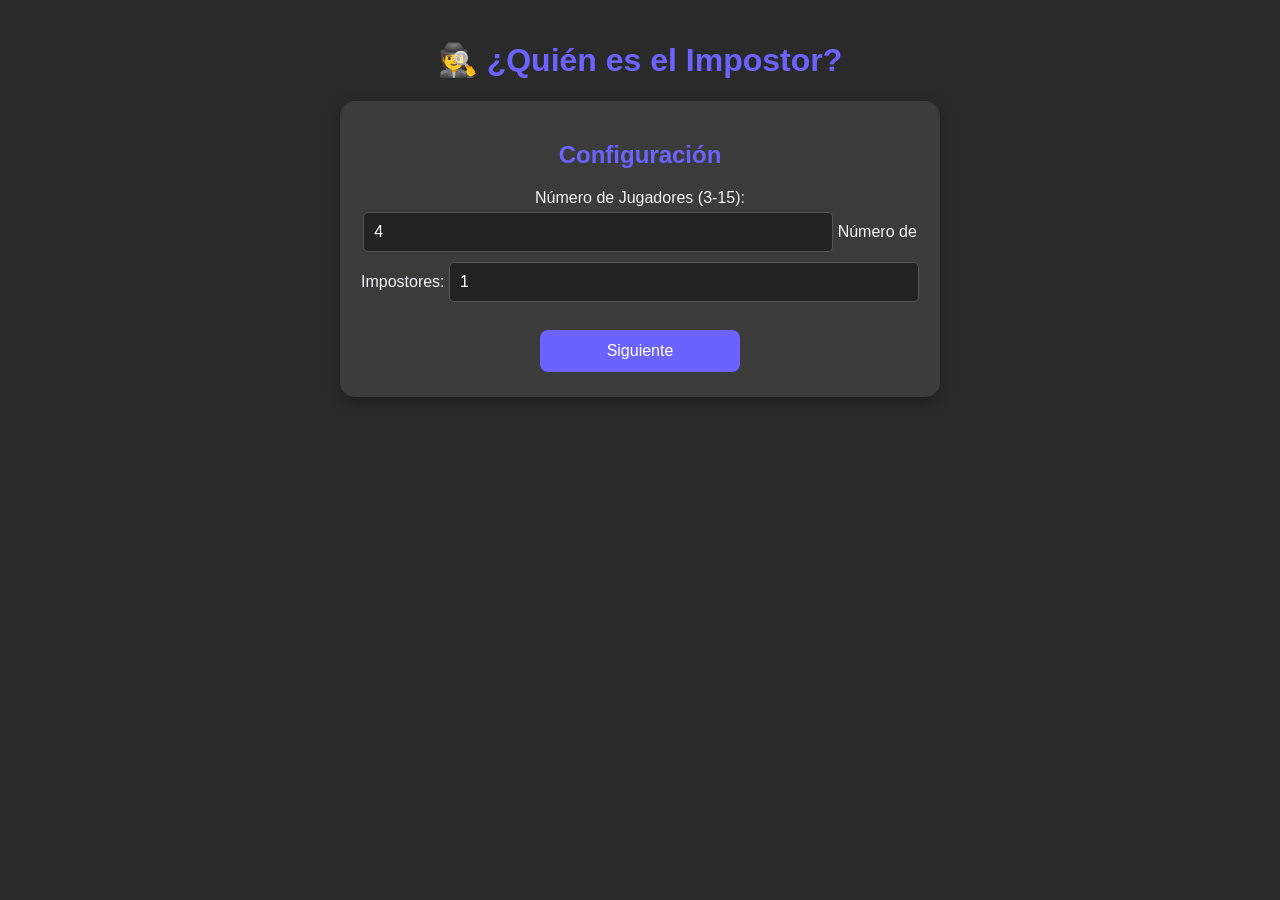
==== quien-es-quien.html @ e9318d91 "Create quien-es-quien.html" ====
<!DOCTYPE html>
<html lang="es">
<head>
    <meta charset="UTF-8">
    <meta name="viewport" content="width=device-width, initial-scale=1.0">
    <title>¿Quién es el Impostor?</title>
    <style>
        :root {
            --primary: #6C63FF;
            --dark: #2A2A2A;
            --light: #F4F4F9;
            --danger: #FF6584;
            --success: #38E54D;
        }

        body {
            font-family: 'Segoe UI', Tahoma, Geneva, Verdana, sans-serif;
            background-color: var(--dark);
            color: var(--light);
            margin: 0;
            display: flex;
            justify-content: center;
            min-height: 100vh;
            text-align: center;
        }

        .container {
            width: 100%;
            max-width: 600px;
            padding: 20px;
        }

        h1, h2 { color: var(--primary); }

        .card {
            background: #3B3B3B;
            padding: 20px;
            border-radius: 15px;
            box-shadow: 0 4px 15px rgba(0,0,0,0.3);
            margin-bottom: 20px;
        }

        button {
            background-color: var(--primary);
            color: white;
            border: none;
            padding: 12px 24px;
            border-radius: 8px;
            font-size: 16px;
            cursor: pointer;
            margin: 5px;
            transition: transform 0.1s;
            width: 100%;
            max-width: 200px;
        }

        button:active { transform: scale(0.95); }
        button.secondary { background-color: #555; }
        button.danger { background-color: var(--danger); }
        button.success { background-color: var(--success); color: #000; font-weight: bold;}

        input, select {
            padding: 10px;
            border-radius: 5px;
            border: 1px solid #555;
            background: #222;
            color: white;
            width: 80%;
            margin: 5px 0;
            font-size: 16px;
        }

        .hidden { display: none; }
        
        .role-reveal {
            font-size: 2em;
            font-weight: bold;
            padding: 40px 0;
            border: 2px dashed #666;
            margin: 20px 0;
            color: var(--danger);
        }

        .word-reveal {
            color: var(--success);
            font-size: 2em;
            font-weight: bold;
        }

        .player-score {
            display: flex;
            justify-content: space-between;
            background: #222;
            padding: 10px;
            margin: 5px 0;
            border-radius: 5px;
            align-items: center;
        }

        .score-btn {
            width: 30px;
            height: 30px;
            padding: 0;
            font-size: 18px;
            margin-left: 10px;
        }

        .tag {
            background: var(--primary);
            font-size: 0.8em;
            padding: 2px 8px;
            border-radius: 10px;
            margin-left: 5px;
        }
    </style>
</head>
<body>

<div class="container">
    <h1>🕵️ ¿Quién es el Impostor?</h1>

    <div id="screen-setup" class="card">
        <h2>Configuración</h2>
        <label>Número de Jugadores (3-15):</label>
        <input type="number" id="num-players" min="3" max="15" value="4">
        
        <label>Número de Impostores:</label>
        <input type="number" id="num-impostors" min="1" max="5" value="1">

        <br><br>
        <button onclick="goToNames()">Siguiente</button>
    </div>

    <div id="screen-names" class="card hidden">
        <h2>Nombres de los Jugadores</h2>
        <div id="names-inputs"></div>
        <br>
        <button onclick="startGameSetup()">Comenzar Juego</button>
        <button class="secondary" onclick="resetApp()">Volver</button>
    </div>

    <div id="screen-category" class="card hidden">
        <h2>Nueva Ronda</h2>
        <p>Selecciona una categoría o elige al azar.</p>
        <select id="category-select"></select>
        <br><br>
        <button class="success" onclick="startRound()">¡Jugar!</button>
        <button class="secondary" onclick="showScores()">Ver Puntajes</button>
    </div>

    <div id="screen-reveal" class="card hidden">
        <h2 id="reveal-title">Turno de...</h2>
        <p>Pasa el dispositivo a <strong id="current-player-name" style="color: var(--primary); font-size: 1.2em;"></strong></p>
        
        <div id="card-content" class="hidden">
            <p>Tu rol es:</p>
            <div id="role-text" class="role-reveal"></div>
            <p id="category-hint" style="font-size: 0.8em; color: #888;"></p>
        </div>

        <button id="btn-show" onclick="revealRole()">Ver mi Rol</button>
        <button id="btn-next" class="hidden" onclick="nextPlayer()">Ocultar y Pasar</button>
    </div>

    <div id="screen-game" class="card hidden">
        <h2>🤔 En Juego...</h2>
        <p>¡Debatan y encuentren al impostor!</p>
        <p>Categoría: <strong id="game-category-display"></strong></p>
        
        <div style="margin-top: 30px; padding: 20px; background: #222; border-radius: 10px;">
            <h3>Herramientas</h3>
            <button class="danger" onclick="revealImpostors()">Revelar Impostores</button>
            
            <div id="impostor-reveal-area" class="hidden">
                <p>Los impostores eran:</p>
                <h3 id="impostor-names" style="color: var(--danger);"></h3>
                <p>La palabra era: <strong id="secret-word" style="color: var(--success);"></strong></p>
                <hr style="border-color: #444;">
                <p>Asignar Puntos:</p>
                <div id="scoring-area"></div>
                <br>
                <button class="success" onclick="goToCategory()">Siguiente Ronda</button>
            </div>
        </div>
    </div>

    <div id="screen-scores" class="card hidden">
        <h2>Tabla de Puntos</h2>
        <div id="scoreboard-list"></div>
        <br>
        <button onclick="goToCategory()">Volver al Juego</button>
    </div>

</div>

<script>
    // --- DATOS (10 Categorías x 40 Palabras) ---
    const database = {
        "Animales": ["León", "Elefante", "Tiburón", "Águila", "Pingüino", "Jirafa", "Koala", "Canguro", "Oso Polar", "Tigre", "Lobo", "Delfín", "Ballena", "Murciélago", "Camello", "Cocodrilo", "Serpiente", "Hormiga", "Abeja", "Mariposa", "Pulpo", "Medusa", "Caballo", "Vaca", "Cerdo", "Gato", "Perro", "Ratón", "Conejo", "Tortuga", "Loro", "Búho", "Flamenco", "Gorila", "Mono", "Panda", "Zorro", "Hipopótamo", "Rinoceronte", "Cebra"],
        "Países": ["Argentina", "Brasil", "España", "Francia", "Italia", "Alemania", "Japón", "China", "Estados Unidos", "México", "Canadá", "Australia", "Rusia", "India", "Egipto", "Sudáfrica", "Inglaterra", "Portugal", "Colombia", "Perú", "Chile", "Uruguay", "Grecia", "Turquía", "Corea del Sur", "Tailandia", "Vietnam", "Marruecos", "Kenia", "Nueva Zelanda", "Suecia", "Noruega", "Finlandia", "Polonia", "Ucrania", "Cuba", "Jamaica", "Venezuela", "Paraguay", "Bolivia"],
        "Profesiones": ["Médico", "Ingeniero", "Abogado", "Maestro", "Policía", "Bombero", "Cocinero", "Carpintero", "Electricista", "Mecánico", "Programador", "Diseñador", "Arquitecto", "Piloto", "Azafata", "Periodista", "Actor", "Músico", "Pintor", "Escritor", "Científico", "Astronauta", "Veterinario", "Dentista", "Psicólogo", "Juez", "Agricultor", "Pescador", "Panadero", "Carnicero", "Fontanero", "Soldado", "Futbolista", "Entrenador", "Jardinero", "Fotógrafo", "Modelo", "Bailarín", "Cantante", "Director"],
        "Comida": ["Pizza", "Hamburguesa", "Sushi", "Tacos", "Paella", "Asado", "Empanadas", "Helado", "Chocolate", "Ensalada", "Sopa", "Espaguetis", "Lasaña", "Pollo Frito", "Papas Fritas", "Huevo Frito", "Tortilla", "Panqueques", "Waffles", "Donas", "Pastel", "Galletas", "Fruta", "Verdura", "Arroz", "Fideos", "Pescado", "Mariscos", "Queso", "Jamón", "Salchicha", "Tocino", "Yogur", "Cereal", "Tostadas", "Sandwich", "Burrito", "Curry", "Ramen", "Ceviche"],
        "Deportes": ["Fútbol", "Baloncesto", "Tenis", "Golf", "Natación", "Atletismo", "Boxeo", "Voleibol", "Béisbol", "Rugby", "Hockey", "Ciclismo", "Esquí", "Snowboard", "Surf", "Skate", "Karate", "Judo", "Taekwondo", "Lucha Libre", "Automovilismo", "Motociclismo", "Gimnasia", "Patinaje", "Remo", "Escalada", "Pesca", "Caza", "Tiro con Arco", "Bolos", "Billar", "Dardos", "Ajedrez", "Ping Pong", "Bádminton", "Balonmano", "Waterpolo", "Equitación", "Póker", "Crossfit"],
        "Objetos de Casa": ["Mesa", "Silla", "Sofá", "Cama", "Armario", "Lámpara", "Espejo", "Alfombra", "Cortina", "Televisor", "Computadora", "Teléfono", "Reloj", "Estufa", "Nevera", "Lavadora", "Secadora", "Microondas", "Licuadora", "Tostadora", "Cafetera", "Plato", "Vaso", "Tenedor", "Cuchillo", "Cuchara", "Sartén", "Olla", "Escoba", "Trapeador", "Aspiradora", "Plancha", "Toalla", "Jabón", "Champú", "Cepillo", "Peine", "Llave", "Puerta", "Ventana"],
        "Películas/Géneros": ["Terror", "Comedia", "Acción", "Romance", "Ciencia Ficción", "Fantasía", "Drama", "Musical", "Documental", "Animación", "Western", "Thriller", "Misterio", "Aventura", "Guerra", "Biografía", "Crimen", "Familia", "Historia", "Deporte", "Superhéroes", "Zombies", "Vampiros", "Espacio", "Viajes en el tiempo", "Robots", "Monstruos", "Magia", "Espías", "Policial", "Catástrofes", "Navidad", "Halloween", "Cortometraje", "Cine Mudo", "Blanco y Negro", "Musical de Disney", "Anime", "Slasher", "Cyberpunk"],
        "Partes del Cuerpo": ["Cabeza", "Ojo", "Oreja", "Nariz", "Boca", "Diente", "Lengua", "Cuello", "Hombro", "Brazo", "Codo", "Mano", "Dedo", "Uña", "Pecho", "Espalda", "Estómago", "Ombligo", "Cadera", "Pierna", "Rodilla", "Tobillo", "Pie", "Talón", "Cerebro", "Corazón", "Pulmón", "Estómago", "Hígado", "Riñón", "Hueso", "Músculo", "Sangre", "Piel", "Pelo", "Barba", "Bigote", "Ceja", "Pestaña", "Garganta"],
        "Transporte": ["Coche", "Camión", "Autobús", "Moto", "Bicicleta", "Tren", "Metro", "Avión", "Helicóptero", "Barco", "Submarino", "Cohete", "Globo Aerostático", "Monopatín", "Patines", "Taxi", "Ambulancia", "Patrulla", "Camión de Bomberos", "Tractor", "Grúa", "Excavadora", "Yate", "Velero", "Canoa", "Kayak", "Crucero", "Teleférico", "Ascensor", "Escalera Mecánica", "Caballo", "Carreta", "Trineo", "Segway", "Dron", "Paracaídas", "Ala Delta", "Jet Ski", "Tranvía", "Funicular"],
        "Marcas Famosas": ["Coca-Cola", "Pepsi", "McDonald's", "Burger King", "Nike", "Adidas", "Puma", "Apple", "Samsung", "Microsoft", "Google", "Amazon", "Facebook", "Twitter", "Instagram", "Toyota", "Ford", "Chevrolet", "Ferrari", "BMW", "Mercedes", "Audi", "Honda", "Sony", "Nintendo", "PlayStation", "Xbox", "Netflix", "Disney", "Marvel", "Lego", "Ikea", "Starbucks", "Zara", "H&M", "Louis Vuitton", "Gucci", "Rolex", "Visa", "Mastercard"]
    };

    // --- ESTADO DEL JUEGO ---
    let players = []; // { name: "...", score: 0 }
    let usedWords = {}; // { "Animales": [0, 5, 2], ... }
    let currentRound = {
        category: "",
        word: "",
        impostorIndices: [],
        playerIndex: 0,
        shuffledPlayers: [] // Para el orden de pasar el teléfono
    };

    // --- FUNCIONES DE INICIO ---
    function init() {
        const select = document.getElementById('category-select');
        select.innerHTML = '<option value="random">🎲 Aleatorio</option>';
        for (const cat in database) {
            select.innerHTML += `<option value="${cat}">${cat}</option>`;
            usedWords[cat] = []; // Inicializar historial
        }
    }

    function resetApp() {
        location.reload();
    }

    function switchScreen(id) {
        document.querySelectorAll('.card').forEach(el => el.classList.add('hidden'));
        document.getElementById(id).classList.remove('hidden');
    }

    function goToNames() {
        const num = parseInt(document.getElementById('num-players').value);
        const imps = parseInt(document.getElementById('num-impostors').value);

        if (imps >= num) {
            alert("¡No puede haber tantos impostores como jugadores!");
            return;
        }

        const container = document.getElementById('names-inputs');
        container.innerHTML = "";
        
        for (let i = 0; i < num; i++) {
            container.innerHTML += `<input type="text" id="pname-${i}" placeholder="Nombre Jugador ${i+1}" value="Jugador ${i+1}">`;
        }

        switchScreen('screen-names');
    }

    function startGameSetup() {
        const num = parseInt(document.getElementById('num-players').value);
        players = [];
        for (let i = 0; i < num; i++) {
            const name = document.getElementById(`pname-${i}`).value;
            players.push({ name: name, score: 0 });
        }
        goToCategory();
    }

    function goToCategory() {
        switchScreen('screen-category');
    }

    // --- LÓGICA DE LA RONDA ---
    function startRound() {
        // 1. Elegir Categoría
        let catSelect = document.getElementById('category-select').value;
        let category = catSelect;
        
        if (catSelect === 'random') {
            const keys = Object.keys(database);
            category = keys[Math.floor(Math.random() * keys.length)];
        }

        // 2. Elegir Palabra (Sin repetir)
        const wordList = database[category];
        let wordIndex;
        let attempts = 0;
        let available = false;

        // Verificar si la categoría está llena
        if (usedWords[category].length >= wordList.length) {
            alert(`¡Se acabaron las palabras de ${category}! Reiniciando historial de esta categoría.`);
            usedWords[category] = [];
        }

        do {
            wordIndex = Math.floor(Math.random() * wordList.length);
            if (!usedWords[category].includes(wordIndex)) {
                available = true;
            }
            attempts++;
        } while (!available && attempts < 100);

        usedWords[category].push(wordIndex);
        const secretWord = wordList[wordIndex];

        // 3. Asignar Impostores
        const numImpostors = parseInt(document.getElementById('num-impostors').value);
        let impostorIndices = [];
        while (impostorIndices.length < numImpostors) {
            let r = Math.floor(Math.random() * players.length);
            if (!impostorIndices.includes(r)) impostorIndices.push(r);
        }

        // 4. Preparar estado
        currentRound = {
            category: category,
            word: secretWord,
            impostorIndices: impostorIndices,
            playerIndex: 0,
            shuffledPlayers: [...Array(players.length).keys()] // 0, 1, 2...
        };

        // UI Reset
        document.getElementById('game-category-display').innerText = category;
        document.getElementById('impostor-reveal-area').classList.add('hidden');
        
        showNextPlayerCard();
    }

    function showNextPlayerCard() {
        if (currentRound.playerIndex >= players.length) {
            switchScreen('screen-game');
            return;
        }

        const pIdx = currentRound.playerIndex;
        const pName = players[pIdx].name;

        document.getElementById('current-player-name').innerText = pName;
        document.getElementById('card-content').classList.add('hidden');
        document.getElementById('btn-show').classList.remove('hidden');
        document.getElementById('btn-next').classList.add('hidden');
        
        switchScreen('screen-reveal');
    }

    function revealRole() {
        const pIdx = currentRound.playerIndex;
        const isImpostor = currentRound.impostorIndices.includes(pIdx);
        
        const roleDiv = document.getElementById('role-text');
        const hintDiv = document.getElementById('category-hint');

        if (isImpostor) {
            roleDiv.innerHTML = "🤫 ERES EL IMPOSTOR";
            roleDiv.style.color = "var(--danger)";
            hintDiv.innerText = "Intenta descubrir la palabra o pasar desapercibido.";
        } else {
            roleDiv.innerHTML = `<span class="word-reveal">${currentRound.word}</span>`;
            roleDiv.style.color = "var(--success)";
            hintDiv.innerText = `Categoría: ${currentRound.category}`;
        }

        document.getElementById('card-content').classList.remove('hidden');
        document.getElementById('btn-show').classList.add('hidden');
        document.getElementById('btn-next').classList.remove('hidden');
    }

    function nextPlayer() {
        currentRound.playerIndex++;
        showNextPlayerCard();
    }

    // --- RESULTADOS Y PUNTAJE ---
    function revealImpostors() {
        if (!confirm("¿Seguro que quieren terminar la ronda?")) return;

        const impNames = currentRound.impostorIndices.map(i => players[i].name).join(", ");
        document.getElementById('impostor-names').innerText = impNames;
        document.getElementById('secret-word').innerText = currentRound.word;
        
        renderScoring();
        document.getElementById('impostor-reveal-area').classList.remove('hidden');
    }

    function renderScoring() {
        const container = document.getElementById('scoring-area');
        container.innerHTML = "";

        players.forEach((p, index) => {
            const isImp = currentRound.impostorIndices.includes(index);
            const roleTag = isImp ? `<span class="tag" style="background:var(--danger)">IMPOSTOR</span>` : `<span class="tag" style="background:var(--success); color:#000">CIVIL</span>`;
            
            container.innerHTML += `
                <div class="player-score">
                    <div>${p.name} ${roleTag} <br> <small>Pts: <span id="pts-${index}">${p.score}</span></small></div>
                    <button class="score-btn success" onclick="addPoint(${index})">+</button>
                </div>
            `;
        });
    }

    function addPoint(playerIndex) {
        players[playerIndex].score++;
        document.getElementById(`pts-${playerIndex}`).innerText = players[playerIndex].score;
    }

    function showScores() {
        const list = document.getElementById('scoreboard-list');
        // Ordenar por puntaje
        const sorted = [...players].sort((a,b) => b.score - a.score);
        
        list.innerHTML = "";
        sorted.forEach((p, i) => {
            list.innerHTML += `
                <div class="player-score" style="justify-content: flex-start;">
                    <strong style="width: 30px;">#${i+1}</strong>
                    <span style="flex-grow: 1; text-align: left; margin-left: 10px;">${p.name}</span>
                    <strong>${p.score} pts</strong>
                </div>
            `;
        });
        switchScreen('screen-scores');
    }

    // Inicializar
    init();

</script>
</body>
</html>
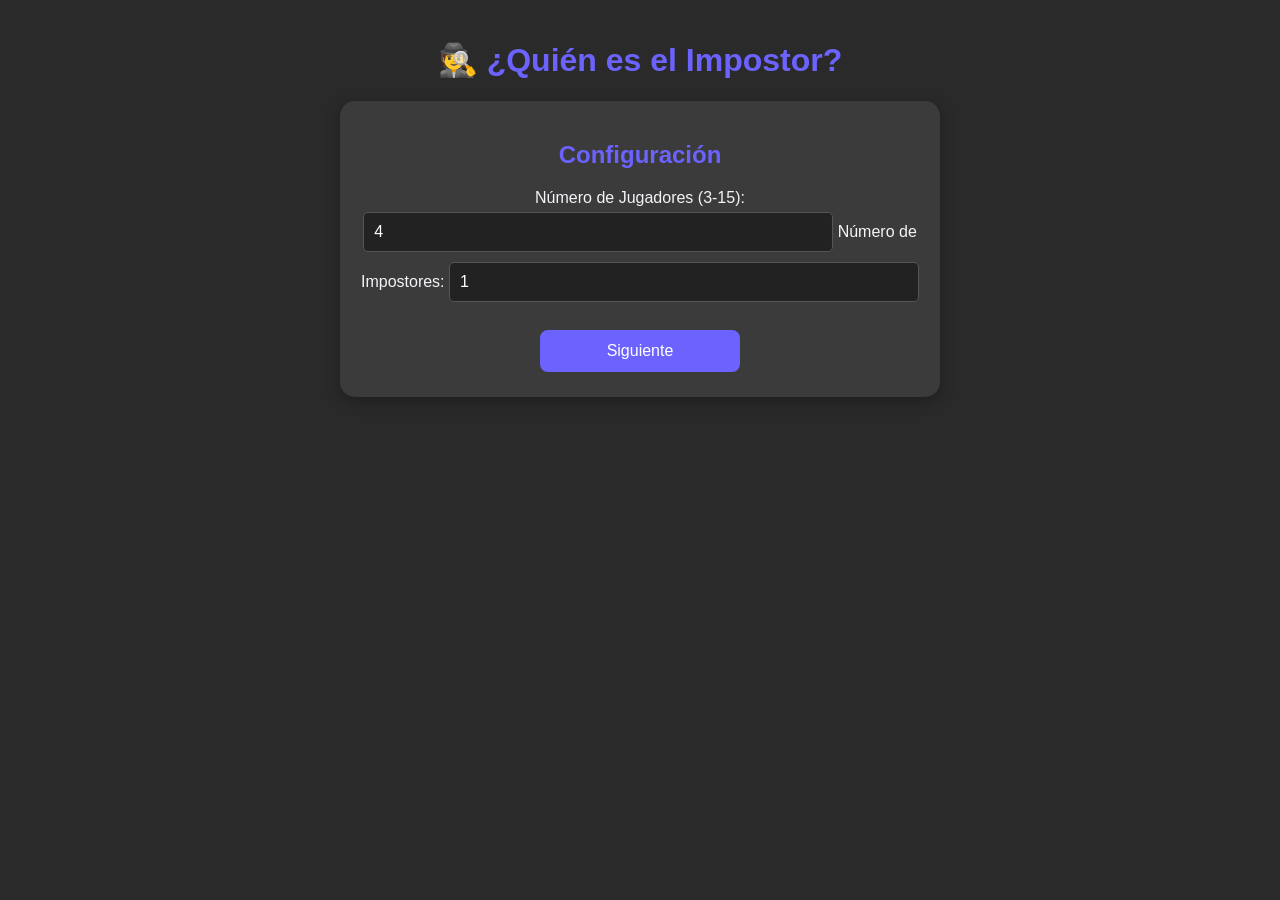
==== commit a3a54f74: "v2" ====
--- a/quien-es-quien.html
+++ b/quien-es-quien.html
@@ -4,115 +4,8 @@
     <meta charset="UTF-8">
     <meta name="viewport" content="width=device-width, initial-scale=1.0">
     <title>¿Quién es el Impostor?</title>
-    <style>
-        :root {
-            --primary: #6C63FF;
-            --dark: #2A2A2A;
-            --light: #F4F4F9;
-            --danger: #FF6584;
-            --success: #38E54D;
-        }
-
-        body {
-            font-family: 'Segoe UI', Tahoma, Geneva, Verdana, sans-serif;
-            background-color: var(--dark);
-            color: var(--light);
-            margin: 0;
-            display: flex;
-            justify-content: center;
-            min-height: 100vh;
-            text-align: center;
-        }
-
-        .container {
-            width: 100%;
-            max-width: 600px;
-            padding: 20px;
-        }
-
-        h1, h2 { color: var(--primary); }
-
-        .card {
-            background: #3B3B3B;
-            padding: 20px;
-            border-radius: 15px;
-            box-shadow: 0 4px 15px rgba(0,0,0,0.3);
-            margin-bottom: 20px;
-        }
-
-        button {
-            background-color: var(--primary);
-            color: white;
-            border: none;
-            padding: 12px 24px;
-            border-radius: 8px;
-            font-size: 16px;
-            cursor: pointer;
-            margin: 5px;
-            transition: transform 0.1s;
-            width: 100%;
-            max-width: 200px;
-        }
-
-        button:active { transform: scale(0.95); }
-        button.secondary { background-color: #555; }
-        button.danger { background-color: var(--danger); }
-        button.success { background-color: var(--success); color: #000; font-weight: bold;}
-
-        input, select {
-            padding: 10px;
-            border-radius: 5px;
-            border: 1px solid #555;
-            background: #222;
-            color: white;
-            width: 80%;
-            margin: 5px 0;
-            font-size: 16px;
-        }
-
-        .hidden { display: none; }
-        
-        .role-reveal {
-            font-size: 2em;
-            font-weight: bold;
-            padding: 40px 0;
-            border: 2px dashed #666;
-            margin: 20px 0;
-            color: var(--danger);
-        }
-
-        .word-reveal {
-            color: var(--success);
-            font-size: 2em;
-            font-weight: bold;
-        }
-
-        .player-score {
-            display: flex;
-            justify-content: space-between;
-            background: #222;
-            padding: 10px;
-            margin: 5px 0;
-            border-radius: 5px;
-            align-items: center;
-        }
-
-        .score-btn {
-            width: 30px;
-            height: 30px;
-            padding: 0;
-            font-size: 18px;
-            margin-left: 10px;
-        }
-
-        .tag {
-            background: var(--primary);
-            font-size: 0.8em;
-            padding: 2px 8px;
-            border-radius: 10px;
-            margin-left: 5px;
-        }
-    </style>
+  
+    <link rel="stylesheet" href="style.css"> <!--incorporamos css-->
 </head>
 <body>
 
--- a/style.css
+++ b/style.css
@@ -0,0 +1,107 @@
+:root {
+            --primary: #6C63FF;
+            --dark: #2A2A2A;
+            --light: #F4F4F9;
+            --danger: #FF6584;
+            --success: #38E54D;
+        }
+
+        body {
+            font-family: 'Segoe UI', Tahoma, Geneva, Verdana, sans-serif;
+            background-color: var(--dark);
+            color: var(--light);
+            margin: 0;
+            display: flex;
+            justify-content: center;
+            min-height: 100vh;
+            text-align: center;
+        }
+
+        .container {
+            width: 100%;
+            max-width: 600px;
+            padding: 20px;
+        }
+
+        h1, h2 { color: var(--primary); }
+
+        .card {
+            background: #3B3B3B;
+            padding: 20px;
+            border-radius: 15px;
+            box-shadow: 0 4px 15px rgba(0,0,0,0.3);
+            margin-bottom: 20px;
+        }
+
+        button {
+            background-color: var(--primary);
+            color: white;
+            border: none;
+            padding: 12px 24px;
+            border-radius: 8px;
+            font-size: 16px;
+            cursor: pointer;
+            margin: 5px;
+            transition: transform 0.1s;
+            width: 100%;
+            max-width: 200px;
+        }
+
+        button:active { transform: scale(0.95); }
+        button.secondary { background-color: #555; }
+        button.danger { background-color: var(--danger); }
+        button.success { background-color: var(--success); color: #000; font-weight: bold;}
+
+        input, select {
+            padding: 10px;
+            border-radius: 5px;
+            border: 1px solid #555;
+            background: #222;
+            color: white;
+            width: 80%;
+            margin: 5px 0;
+            font-size: 16px;
+        }
+
+        .hidden { display: none; }
+        
+        .role-reveal {
+            font-size: 2em;
+            font-weight: bold;
+            padding: 40px 0;
+            border: 2px dashed #666;
+            margin: 20px 0;
+            color: var(--danger);
+        }
+
+        .word-reveal {
+            color: var(--success);
+            font-size: 2em;
+            font-weight: bold;
+        }
+
+        .player-score {
+            display: flex;
+            justify-content: space-between;
+            background: #222;
+            padding: 10px;
+            margin: 5px 0;
+            border-radius: 5px;
+            align-items: center;
+        }
+
+        .score-btn {
+            width: 30px;
+            height: 30px;
+            padding: 0;
+            font-size: 18px;
+            margin-left: 10px;
+        }
+
+        .tag {
+            background: var(--primary);
+            font-size: 0.8em;
+            padding: 2px 8px;
+            border-radius: 10px;
+            margin-left: 5px;
+        }
